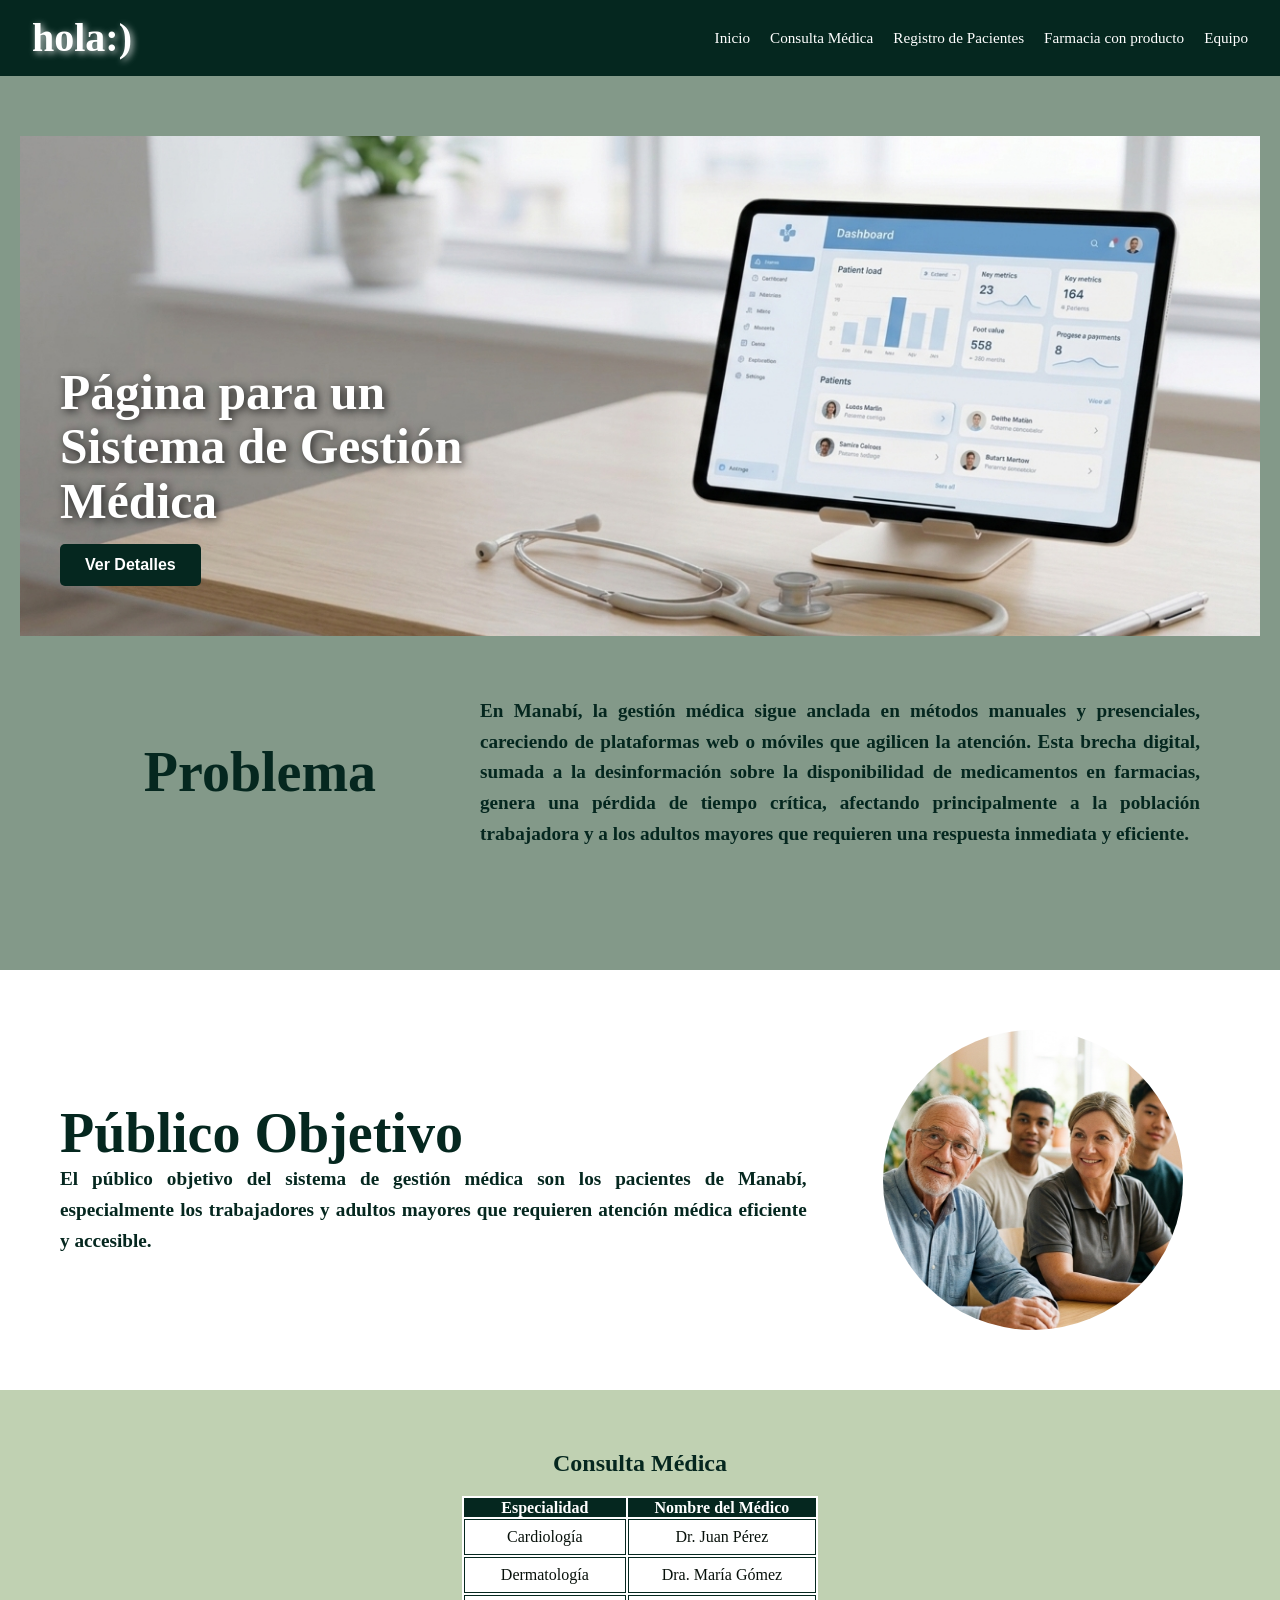
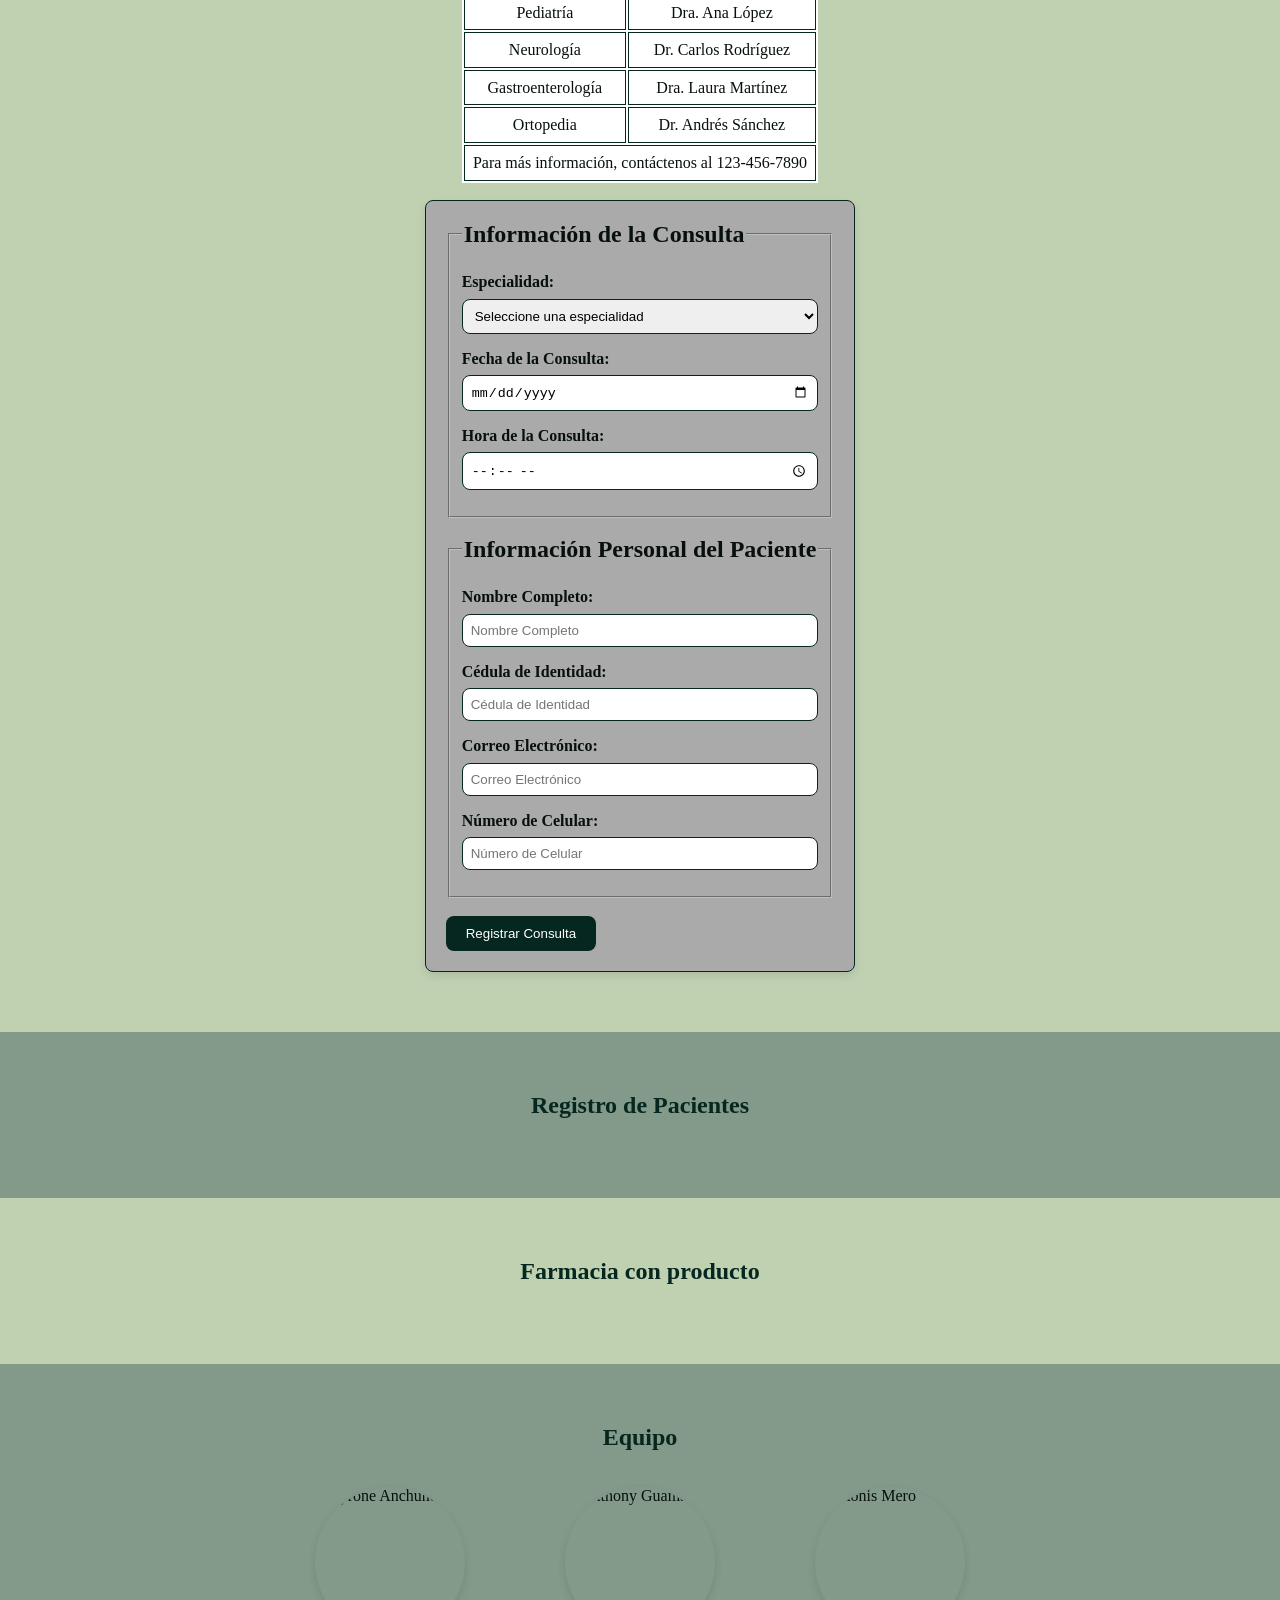
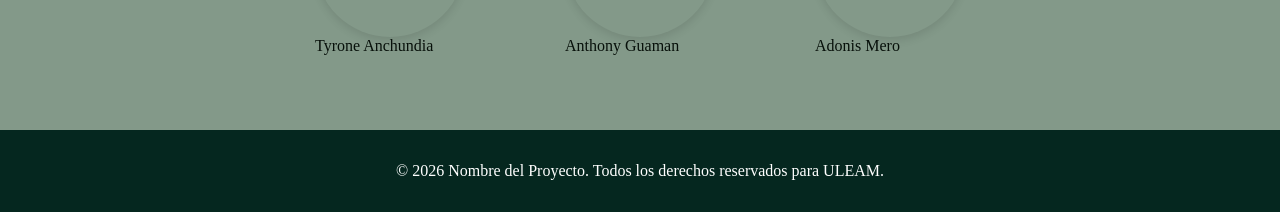
==== proyecto-au/index.html @ 06864430 "avanceproyecto4" ====
<!DOCTYPE html>
<html lang="es">
<head>
    <meta charset="UTF-8">
    <meta name="viewport" content="width=device-width, initial-scale=1.0">
    <meta name="description" content="">
    <link rel="stylesheet" href="styles.css">
    <title></title>
</head>
<body>
    <header>
    <nav aria-label="Navegación principal"> 
        <a href="#" class="nav-logo">hola:)</a>
        <div class="nav-links">
        <ul>
            <li><a href="#inicio">Inicio</a></li>
            <li><a href="#consulta">Consulta Médica</a></li>
            <li><a href="#registro">Registro de Pacientes</a></li>
            <li><a href="#farmacia">Farmacia con producto</a></li>
            <li><a href="#equipo">Equipo</a></li>
        </ul>  
        </div>
    </nav>
    </header>
    <main> 
        <section id="inicio">
            <div class="contenido-texto">
                <img src="imagenes/gestion_medica.png" alt="Fondo Médico" class="imagen-fondo">   
        
                <div class="bloque-cabecera">
                    <h1 class="titulo-frontal"> 
                        Página para un <br> Sistema de Gestión Médica 
                    </h1>
                    <a href="#equipo" class="boton-inicio">Ver Detalles</a>
                </div>
            </div>    
        
            <section id="problema" class="seccion-problema">
                <div class="columna-titulo">
                    <h2 class="titulo-problema">Problema</h2>
                </div>

                <div class="columna-texto">
                    <p>
                    En Manabí, la gestión médica sigue anclada en métodos manuales y presenciales, careciendo de plataformas web o móviles que agilicen la atención. Esta brecha digital, sumada a la desinformación sobre la disponibilidad de medicamentos en farmacias, genera una pérdida de tiempo crítica, afectando principalmente a la población trabajadora y a los adultos mayores que requieren una respuesta inmediata y eficiente.
                    </p>
                </div>
            </section>
        </section>
        <section class="publico_objetivo">
            <div class="texto-publico">
                <h2 class="titulo-publico-objetivo">Público Objetivo</h2>
                    <p>
                        El público objetivo del sistema de gestión médica son los pacientes de Manabí, especialmente los <strong>trabajadores</strong> y <strong>adultos mayores</strong> que requieren atención médica eficiente y accesible.
                    </p>
            </div>

            <div class="imagen-publico">
                <img src="imagenes/seccion_publico_objetivo.png" alt="publico objetivo">
            </div>
        </section>
        <section id="consulta" class="producto1">
            <h2> Consulta Médica </h2>
            <table class="tabla1">
                <thead>
                    <tr>
                        <th>Especialidad</th>
                        <th>Nombre del Médico</th>
                    </tr>
                </thead>
                <tbody>
                    <tr>
                        <td>Cardiología</td>
                        <td>Dr. Juan Pérez</td>
                    </tr>
                    <tr>
                        <td>Dermatología</td>
                        <td>Dra. María Gómez</td>
                    </tr>
                    <tr>
                        <td>Pediatría</td>
                        <td>Dra. Ana López</td>
                    </tr>
                    <tr>
                        <td>Neurología</td>
                        <td>Dr. Carlos Rodríguez</td>
                    </tr>
                    <tr>
                        <td>Gastroenterología</td>
                        <td>Dra. Laura Martínez</td>
                    </tr>
                    <tr>
                        <td>Ortopedia</td>
                        <td>Dr. Andrés Sánchez</td>
                    </tr>
                </tbody>
                <tfoot>
                    <tr>
                        <td colspan="2">Para más información, contáctenos al 123-456-7890</td>
                    </tr>
                </tfoot>
            </table>
            <br>
            <form action="#" class="formulario1">
                <fieldset>
                    <legend>Información de la Consulta</legend>
                    <label for="especialidad">Especialidad:</label>
                    <select id="especialidad" name="especialidad" required>
                        <option value="">Seleccione una especialidad</option>
                        <option value="cardiologia">Cardiología</option>
                        <option value="dermatologia">Dermatología</option>
                        <option value="pediatria">Pediatría</option>
                        <option value="neurologia">Neurología</option>
                        <option value="gastroenterologia">Gastroenterología</option>
                        <option value="ortopedia">Ortopedia</option>
                    </select>
                    <label for="fecha">Fecha de la Consulta:</label>
                    <input type="date" id="fecha" name="fecha" required>
                    <label for="hora">Hora de la Consulta:</label>
                    <input type="time" id="hora" name="hora" min="08:00" max="18:00" required>
                </fieldset>
                <br>
                <fieldset>
                    <legend>Información Personal del Paciente</legend>
                    <label for="nombre-completo">Nombre Completo:</label>
                    <input type="text" id="nombre-completo" name="nombre-completo" placeholder="Nombre Completo" required>
                    <label for="cedula">Cédula de Identidad:</label>
                    <input type="text" id="cedula" name="cedula" placeholder="Cédula de Identidad" required>
                    <label for="email">Correo Electrónico:</label>
                    <input type="email" id="email" name="email" placeholder="Correo Electrónico">
                    <label for="celular">Número de Celular:</label>
                    <input type="text" id="celular" name="celular" placeholder="Número de Celular">
                </fieldset>
                <br>
                <button type="submit">Registrar Consulta</button>
            </form>
        </section>
        <section id="registro" class="producto2">
            <h2> Registro de Pacientes </h2>
        </section>
        <section id="farmacia" class="producto3">
            <h2> Farmacia con producto </h2>
        </section>
        <section id="equipo"> 
        <h2>Equipo</h2>
        <div class="miembros">
            <figure>
                <img src="https://picsum.photos/200" alt="Tyrone Anchundia">
                <figcaption>Tyrone Anchundia</figcaption>
            </figure>
            <figure>
                <img src="https://picsum.photos/200" alt="Anthony Guaman">
                <figcaption>Anthony Guaman</figcaption>
            </figure>
            <figure>
                <img src="https://picsum.photos/200" alt="Adonis Mero">
                <figcaption>Adonis Mero</figcaption>
            </figure>
        </div>
    </section>
        </section>
    </main>
    <footer>   
        <p>&copy; 2026 Nombre del Proyecto. Todos los derechos reservados para ULEAM.</p>
    </footer>
</body>
</html>
---- proyecto-au/styles.css ----
@font-face {
    font-family: 'MiFuenteMedica';
    src: url('font/ResolideSerif_PERSONAL_USE_ONLY.otf'); 
    font-weight: normal;
    font-style: normal;
}

*, *::before, *::after {
    box-sizing: border-box;
}
:root {
    --color-primary: #839989; /*Fondo principal*/
    --color-secondary: #05271f; /*Fondo secundario*/
    --color-tertiary: #0c362d; /*Fondo terciario*/
    --color-quaternary: #c0d1b2; /*Fondo quaternario*/
    --color-quinary: #425851; /*Fondo quinary*/
    --color-text-title: #05271f; /*Texto de los títulos*/
    --color-text: #07100a; /*Texto principal*/
    --color-text-logo: #ffffff; /*Texto del logo*/
    --color-nav: #05271f; /*Fondo de la barra de navegación*/
    --color-text-nav: #ffffff; /*Texto de la barra de navegación*/
    --color-accent: #4CAF50; /*Color de acento*/
    --background-color: #f5f5f5; /*Color de fondo general*/
    --font-logo: "Segoe UI Black";
    --font-nav: "helvetica neue", sans-serif;
    --spacing-sm: 8px;
    --spacing-md: 16px;
    --spacing-lg: 32px;
    --spacing-xl: 64px;
    --radius: 8px;
}
.container {
    display: flex;  
    flex-direction: row;
    gap: 20px; 
    min-height: 100vh;
    background-color: var(--color-primary);
    padding: var(--spacing-lg);
}

body {
    margin: 0; 
    padding: 0;
    font-family: var(--font-body);
    font-size: 1rem;
    line-height: 1.1;
    color: var(--color-text);
}
h1, h2{
    color: var(--color-text-title);
    margin-top: 0;
    font-weight: bold;
}
a {
    color: var(--color-tertiary);
    text-decoration: none;
    transition: color 0.2s; 
}
a:hover {
    color: var(--color-accent);
}
img {
    max-width: 100%; 
    height: auto;
    display: block;
}
nav {
    display: flex; 
    justify-content: space-between; 
    align-items: center; 
    padding: var(--spacing-md) var(--spacing-lg);
    background-color: var(--color-nav);
}
.nav-logo {
    color: var(--color-text-logo);
    font-size: 2.5rem;
    font-family: var(--font-logo);
    font-weight: bold;
    text-decoration: none; 
    flex-shrink: 0;
    text-shadow: 2px 2px 7px rgba(255, 255, 255, 0.8);

}
.nav-logo:hover {
    color: var(--color-accent);
}
.nav-links ul {
    display: flex; 
    gap: 20px;
    list-style: none;
    margin: 0;
    padding: 0;
    white-space: nowrap;
}
.nav-links a {
    color: var(--color-text-nav);
    text-decoration: none;
    font-family: var(--text-nav);
    font-size: 0.95rem;
    padding-bottom: 2px;
    border-bottom: 2px solid transparent;
    transition: color 0.3s, border-color 0.3s;
}
.nav-links a:hover {
    color: var(--color-accent);
    border-bottom-color: var(--color-accent);
}
#inicio {
    padding: 60px 20px;
    background-color: var(--color-primary);
    text-align: center;
}

.contenido-texto {
    position: relative;
    width: 100%;
    height: 500px; 
    overflow: hidden;
    background-color: #f0f0f0; 
}

.imagen-fondo {
    width: 100%;
    height: 100%;
    object-fit: cover; 
    display: block;
}

.bloque-cabecera {
    position: absolute;
    bottom: 50px; 
    left: 40px;   
    display: flex;
    flex-direction: column; 
    align-items: flex-start; 
    gap: 15px; 
}

.titulo-frontal {
    margin: 0;
    color: white;
    font-family: 'TuFuenteDeDafont', serif; 
    font-size: 3.1rem;
    text-shadow: 2px 2px 10px rgba(0,0,0,0.8);
    max-width: 500px;
    line-height: 1.1;
    display: block;
    text-align: left;
}
.boton-inicio {
    display: inline-block;
    padding: 12px 25px;
    background-color: var(--color-nav); 
    color: white;
    text-decoration: none;
    font-weight: bold;
    border-radius: 5px;
    transition: 0.3s;
    font-family: sans-serif;
}

.boton-inicio:hover {
    background-color: var(--color-nav); 
    transform: scale(1.05); 
}

/* Opcional: Desplazamiento suave al hacer clic */
html {
    scroll-behavior: smooth;
}       

.seccion-problema {
    display: flex;         
    align-items: center;   
    padding: 60px;         
    gap: 40px;             
}

.columna-titulo {
    flex: 1;               
    text-align: center;    
}

.titulo-problema {
    font-size: 3.5rem;
    color: var(--color-text-title);
    font-family: serif;    
    margin: 0;
}

.columna-texto {
    flex: 2;               
}

.columna-texto p {
    font-size: 1.2rem;
    line-height: 1.6;
    margin: 0;
    color: var(--color-nav);
    text-align: justify;
    font-weight: bold ;
}




.publico_objetivo {
    display: flex;          
    align-items: center;   
    justify-content: space-between;
    padding: 60px;
    gap: 40px;
}
.titulo-publico-objetivo {
    font-size: 3.5rem;
    color: var(--color-text-title);
    font-family: serif;    
    margin: 0;
}

.texto-publico {
    flex: 2;    
}

.texto-publico p {
    font-size: 1.2rem;
    line-height: 1.6;
    margin: 0;
    color: var(--color-nav);
    text-align: justify;
    font-weight: bold ;
}

.imagen-publico {
    flex: 1;                
    display: flex;
    justify-content: center;
}

.imagen-publico img {
    width: 300px;           
    height: 300px;          
    object-fit: cover;      
    border-radius: 50%;     
}





.producto1 {
    display: flex;
    flex-direction: column;
    align-items: center;
    padding: 60px 20px;
    background-color: var(--color-quaternary);
}
.tabla1 {
    background-color: white;
}
.tabla1 th {
    background-color: var(--color-secondary);
    color: white;
}
.tabla1 td {
    border: 1px solid var(--color-secondary);
    padding: 8px;
    text-align: center;
}
.formulario1 {
    color: var(--color-text);
    background-color: #aaaaaa;
    text-align: left;
    padding: 20px;
    border-radius: var(--radius);
    box-shadow: 0 4px 8px rgba(0,0,0,0.1);
    border: var(--color-secondary) solid 1px;
}
.formulario1 legend {
    font-size: 1.5rem;
    font-weight: bold;
    margin-bottom: 20px;
}
.formulario1 label {
    display: block;
    margin-bottom: 8px;
    font-weight: bold;
}
.formulario1 input, .formulario1 select {
    width: 100%;
    padding: 8px;
    margin-bottom: 16px;
    border: 1px solid var(--color-secondary);
    border-radius: var(--radius);
}
.formulario1 button {
    background-color: var(--color-secondary);
    color: white;
    border: none;
    padding: 10px 20px;
    border-radius: var(--radius);
    cursor: pointer;
    transition: var(--background-color) 0.3s;
}
.formulario1 button:hover {
    background-color: var(--color-quinary);
}     
.producto2 {
    display: flex;
    flex-direction: column;
    align-items: center;
    padding: 60px 20px;
    background-color: var(--color-primary);
}
.producto3 {
    display: flex;
    flex-direction: column;
    align-items: center;
    padding: 60px 20px;
    background-color: var(--color-quaternary);
}
#equipo {
    display: flex;
    flex-direction: column;
    align-items: center;
    padding: 60px 20px;
    background-color: var(--color-primary);
}
.miembros {
    display: flex;
    flex-direction: row;
    justify-content: center;
    gap: 20px;
    align-items: center;
}
#equipo img {
    width:150px;
    height:150px;
    border-radius:50%;
    box-shadow: 0 4px 8px rgba(0,0,0,0.1);
}
footer {
    text-align: center;
    padding: var(--spacing-md);
    background-color: var(--color-nav);
    color: var(--color-text-nav);
}
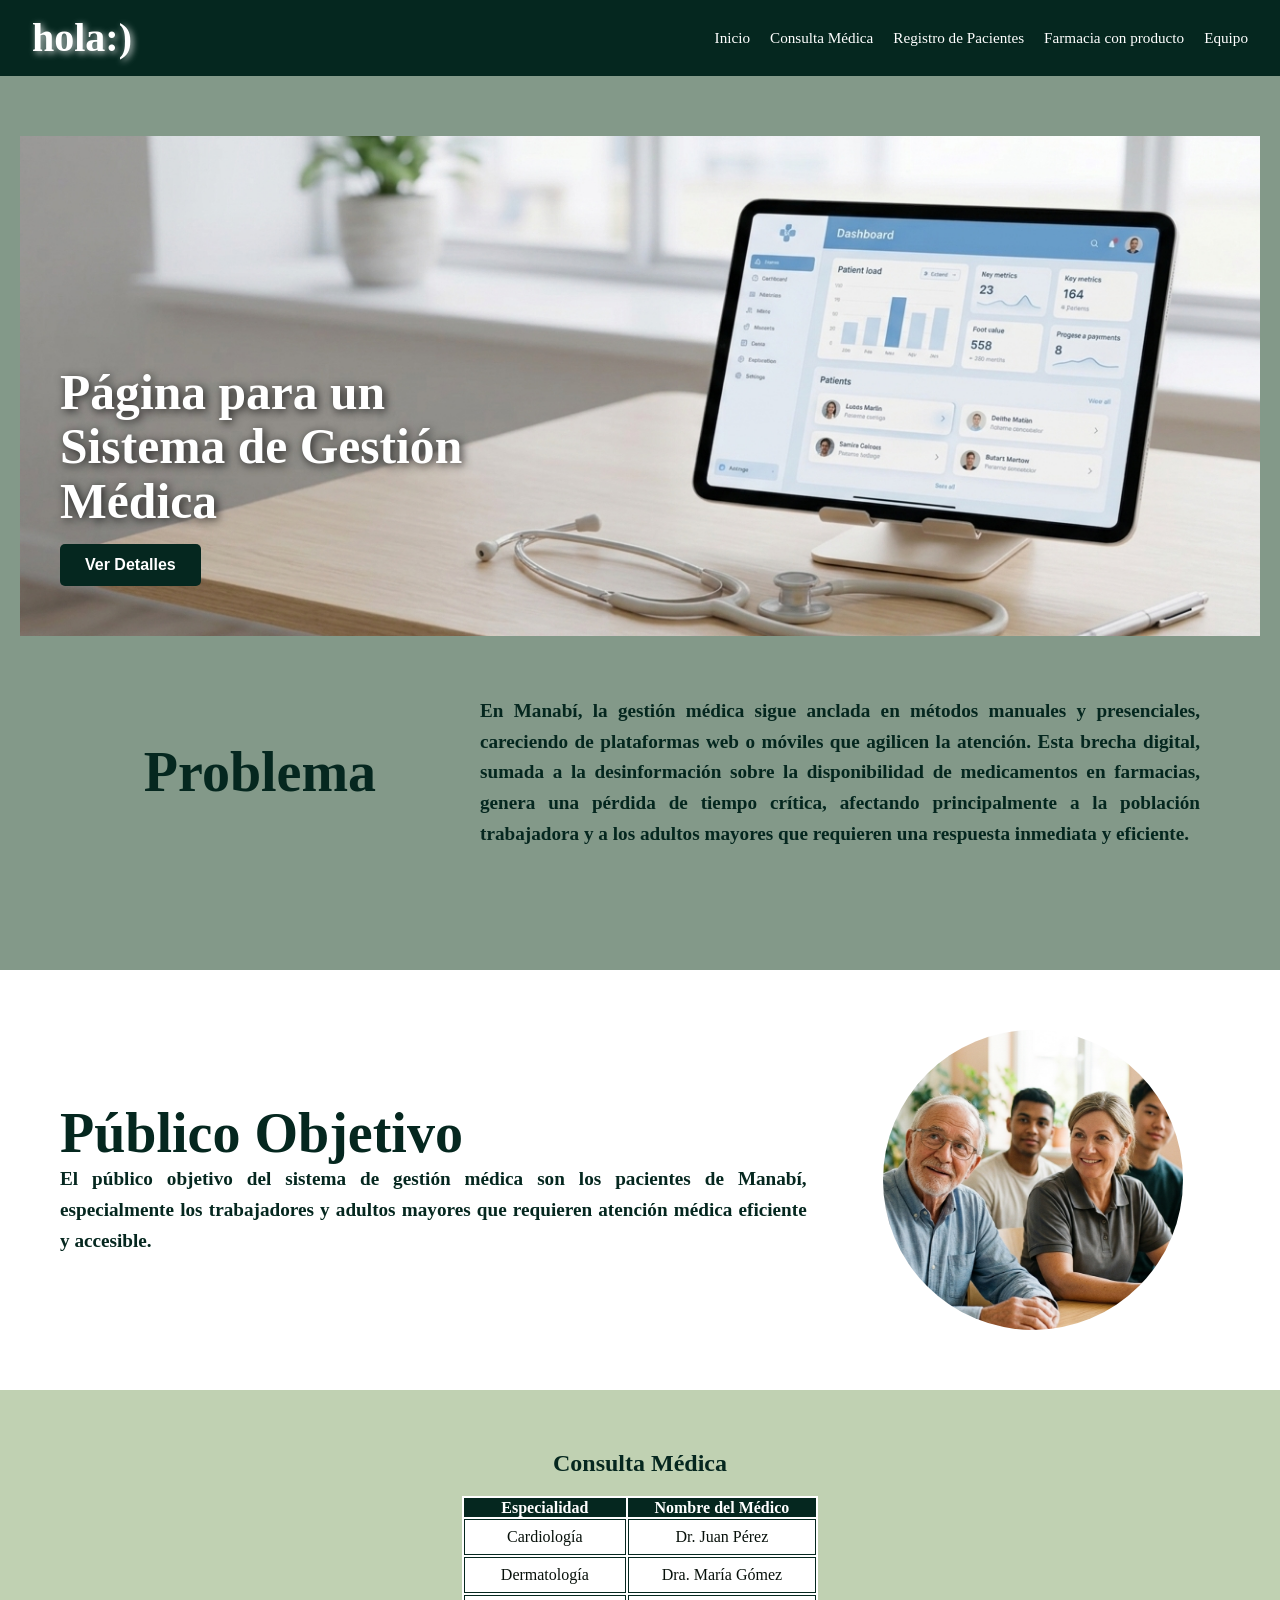
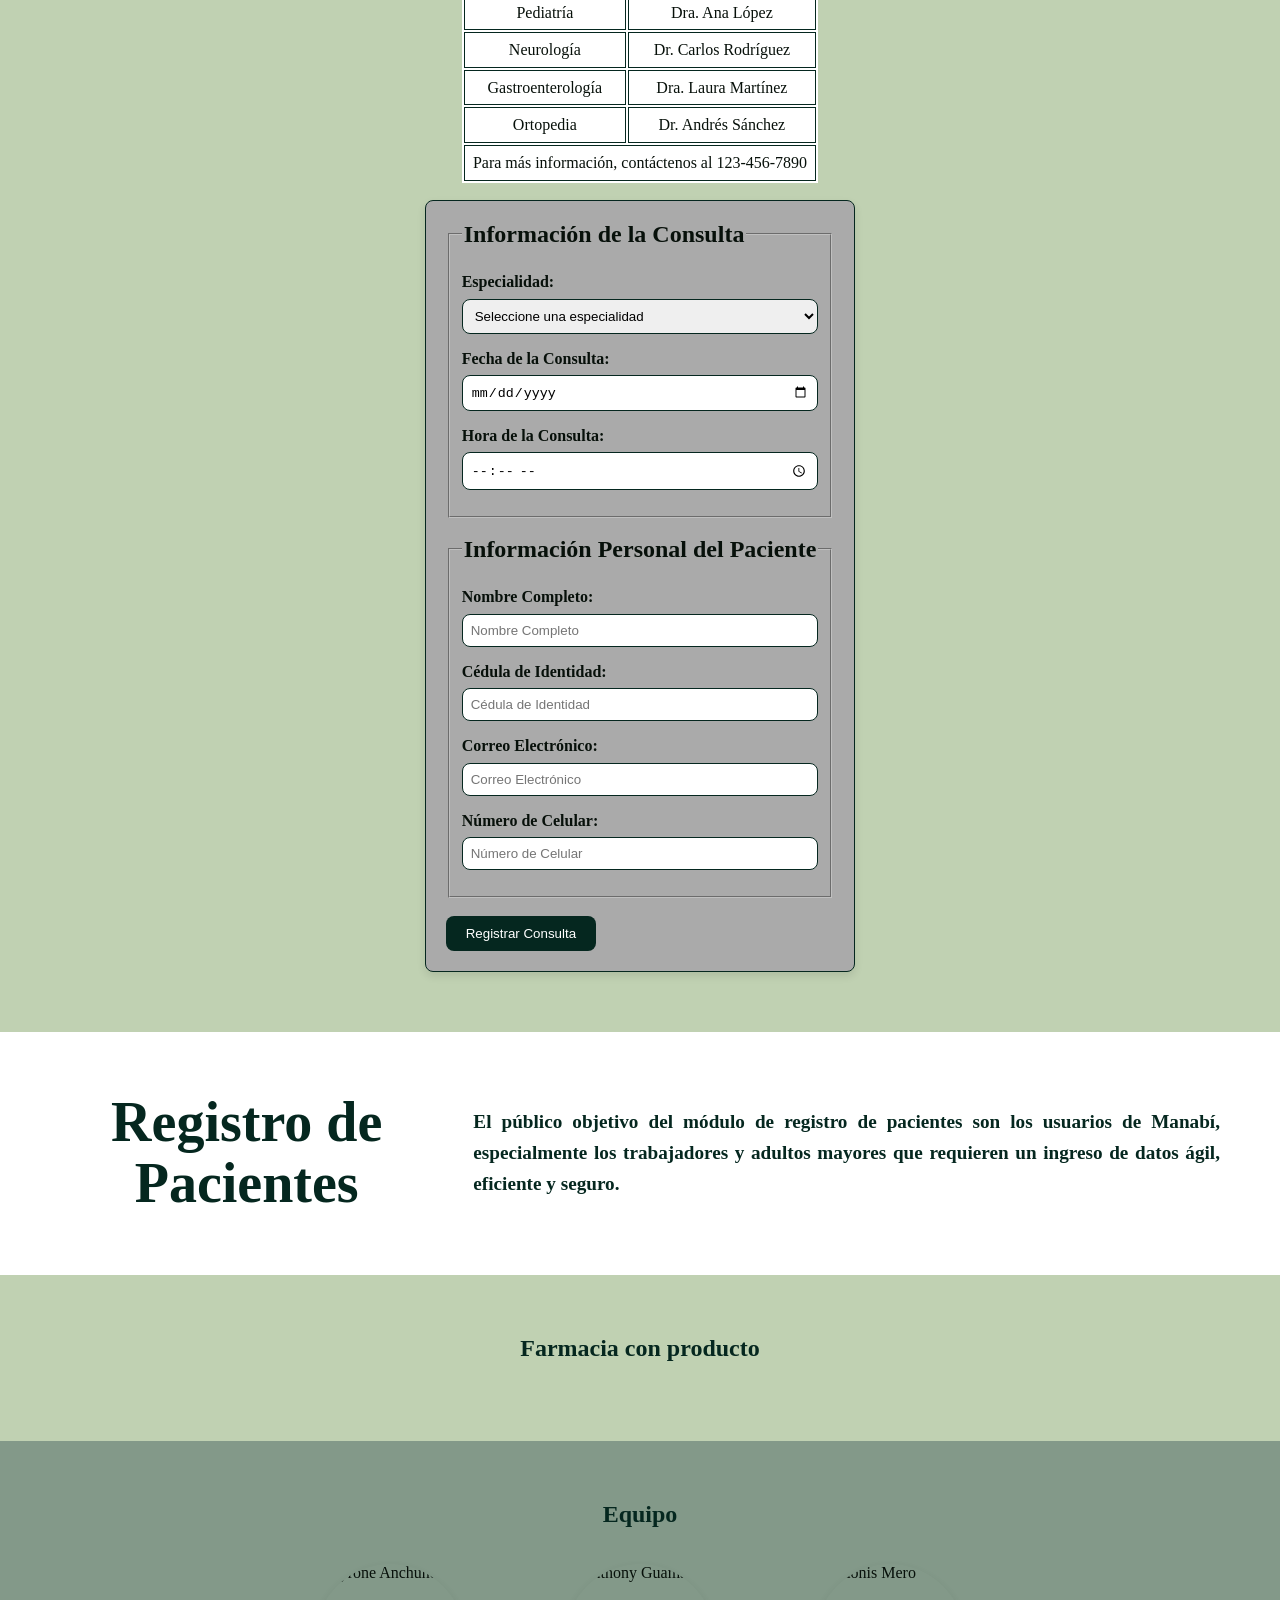
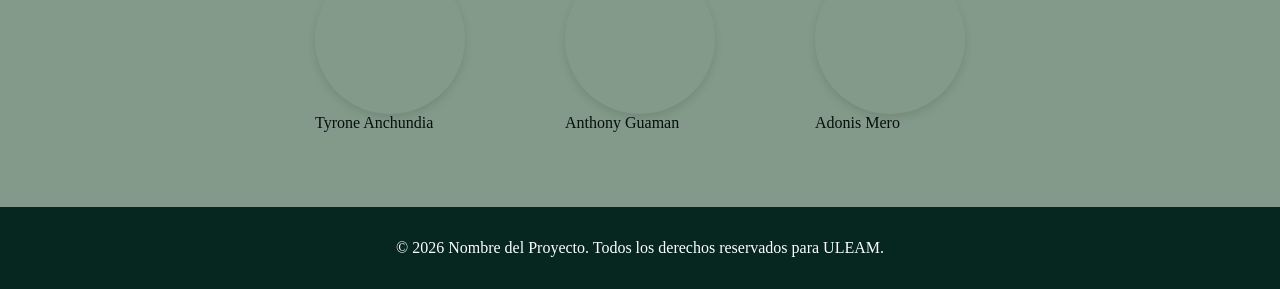
==== commit 96809788: "Avance seccion Registro" ====
--- a/proyecto-au/index.html
+++ b/proyecto-au/index.html
@@ -136,7 +136,15 @@
             </form>
         </section>
         <section id="registro" class="producto2">
-            <h2> Registro de Pacientes </h2>
+            <div class="columna-titulo">
+                <h2 class="titulo-registro">Registro de Pacientes</h2>
+            </div>
+
+            <div class="columna-texto">
+                <p>
+                    El <strong>público objetivo</strong> del módulo de <strong>registro de pacientes</strong> son los usuarios de Manabí, especialmente los <strong>trabajadores</strong> y <strong>adultos mayores</strong> que requieren un <strong>ingreso de datos ágil</strong>, <strong>eficiente</strong> y <strong>seguro</strong>.
+                </p>
+            </div>
         </section>
         <section id="farmacia" class="producto3">
             <h2> Farmacia con producto </h2>
--- a/proyecto-au/styles.css
+++ b/proyecto-au/styles.css
@@ -306,11 +306,35 @@
     background-color: var(--color-quinary);
 }     
 .producto2 {
-    display: flex;
-    flex-direction: column;
-    align-items: center;
-    padding: 60px 20px;
-    background-color: var(--color-primary);
+    display: flex;         
+    align-items: center;   
+    padding: 60px;         
+    gap: 40px;             
+}
+
+.titulo-registro {
+    font-size: 3.5rem;
+    color: var(--color-text-title);
+    font-family: serif;    
+    margin: 0;
+}
+
+.columna-titulo {
+    flex: 1;               
+    text-align: center;    
+}
+
+.columna-texto {
+    flex: 2;               
+}
+
+.columna-texto p {
+    font-size: 1.2rem;
+    line-height: 1.6;
+    margin: 0;
+    color: var(--color-nav);
+    text-align: justify;
+    font-weight: bold;
 }
 .producto3 {
     display: flex;
@@ -344,4 +368,4 @@
     padding: var(--spacing-md);
     background-color: var(--color-nav);
     color: var(--color-text-nav);
-}+}
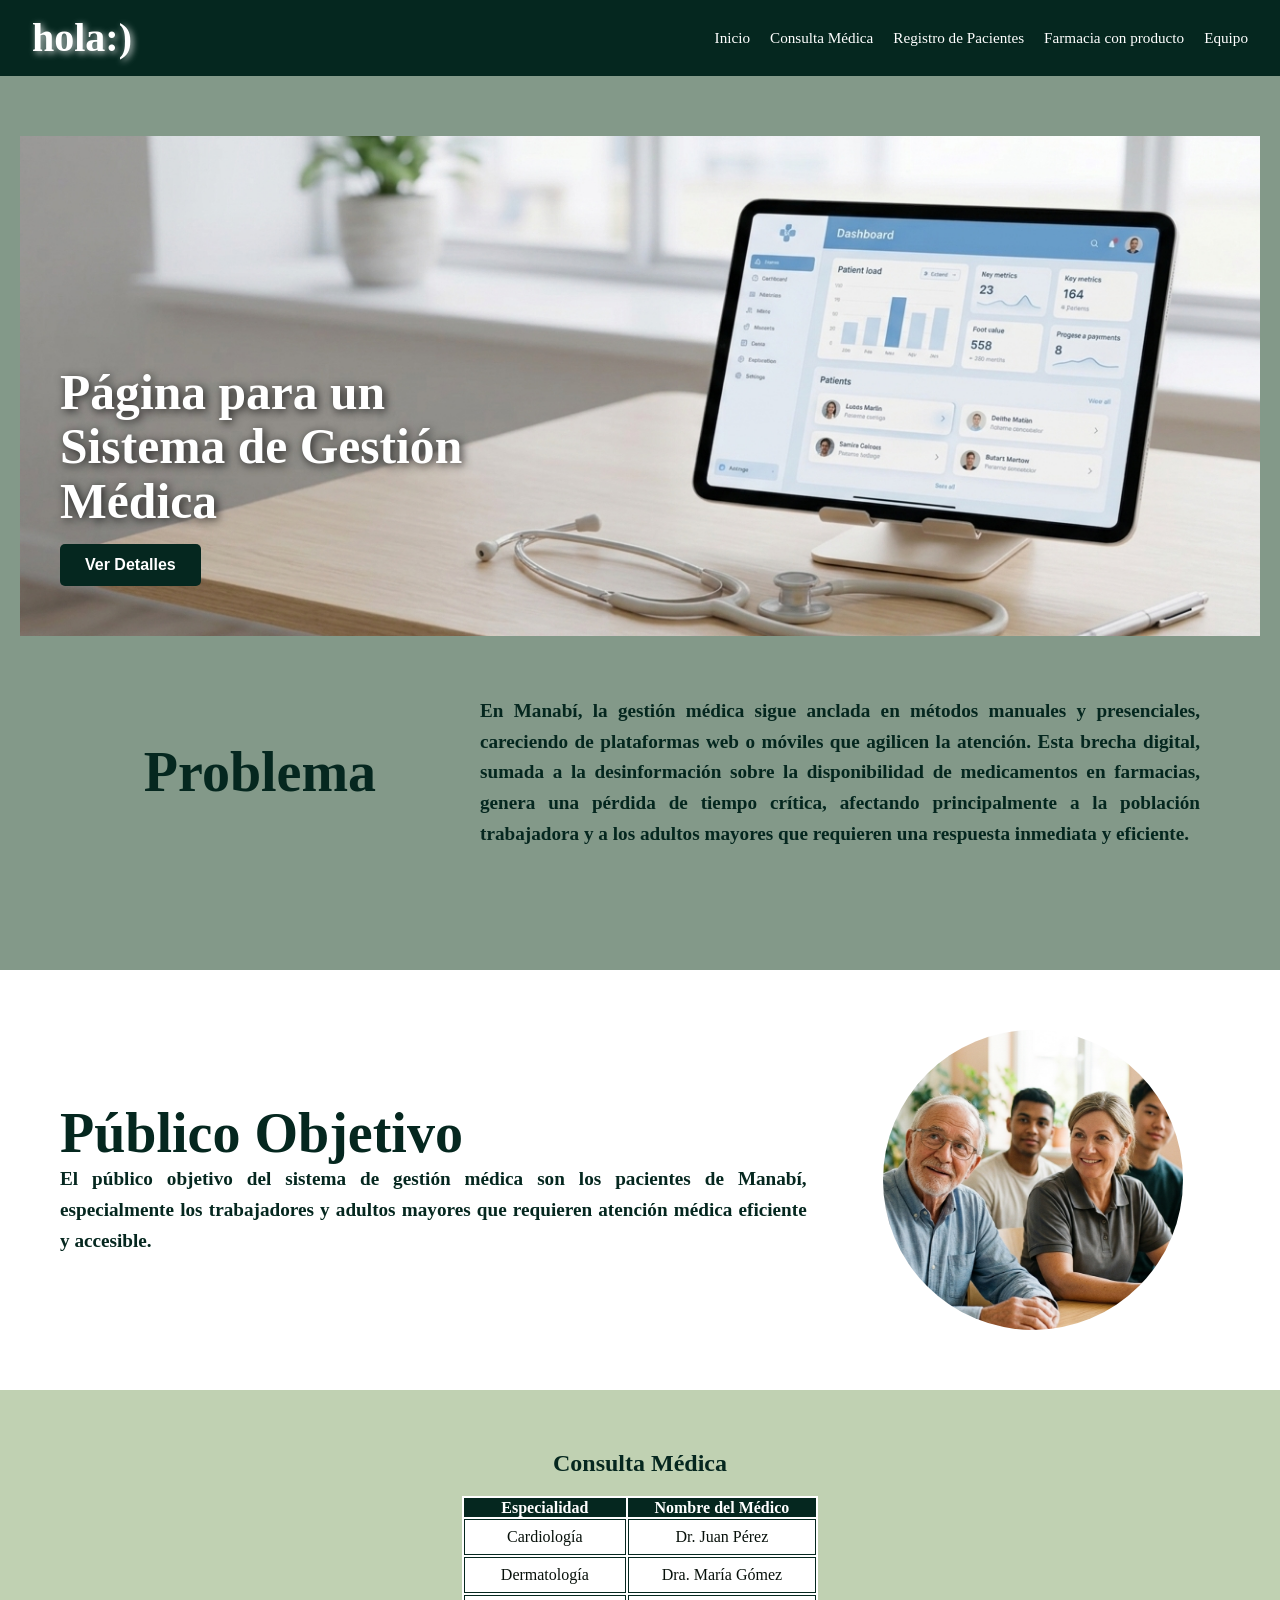
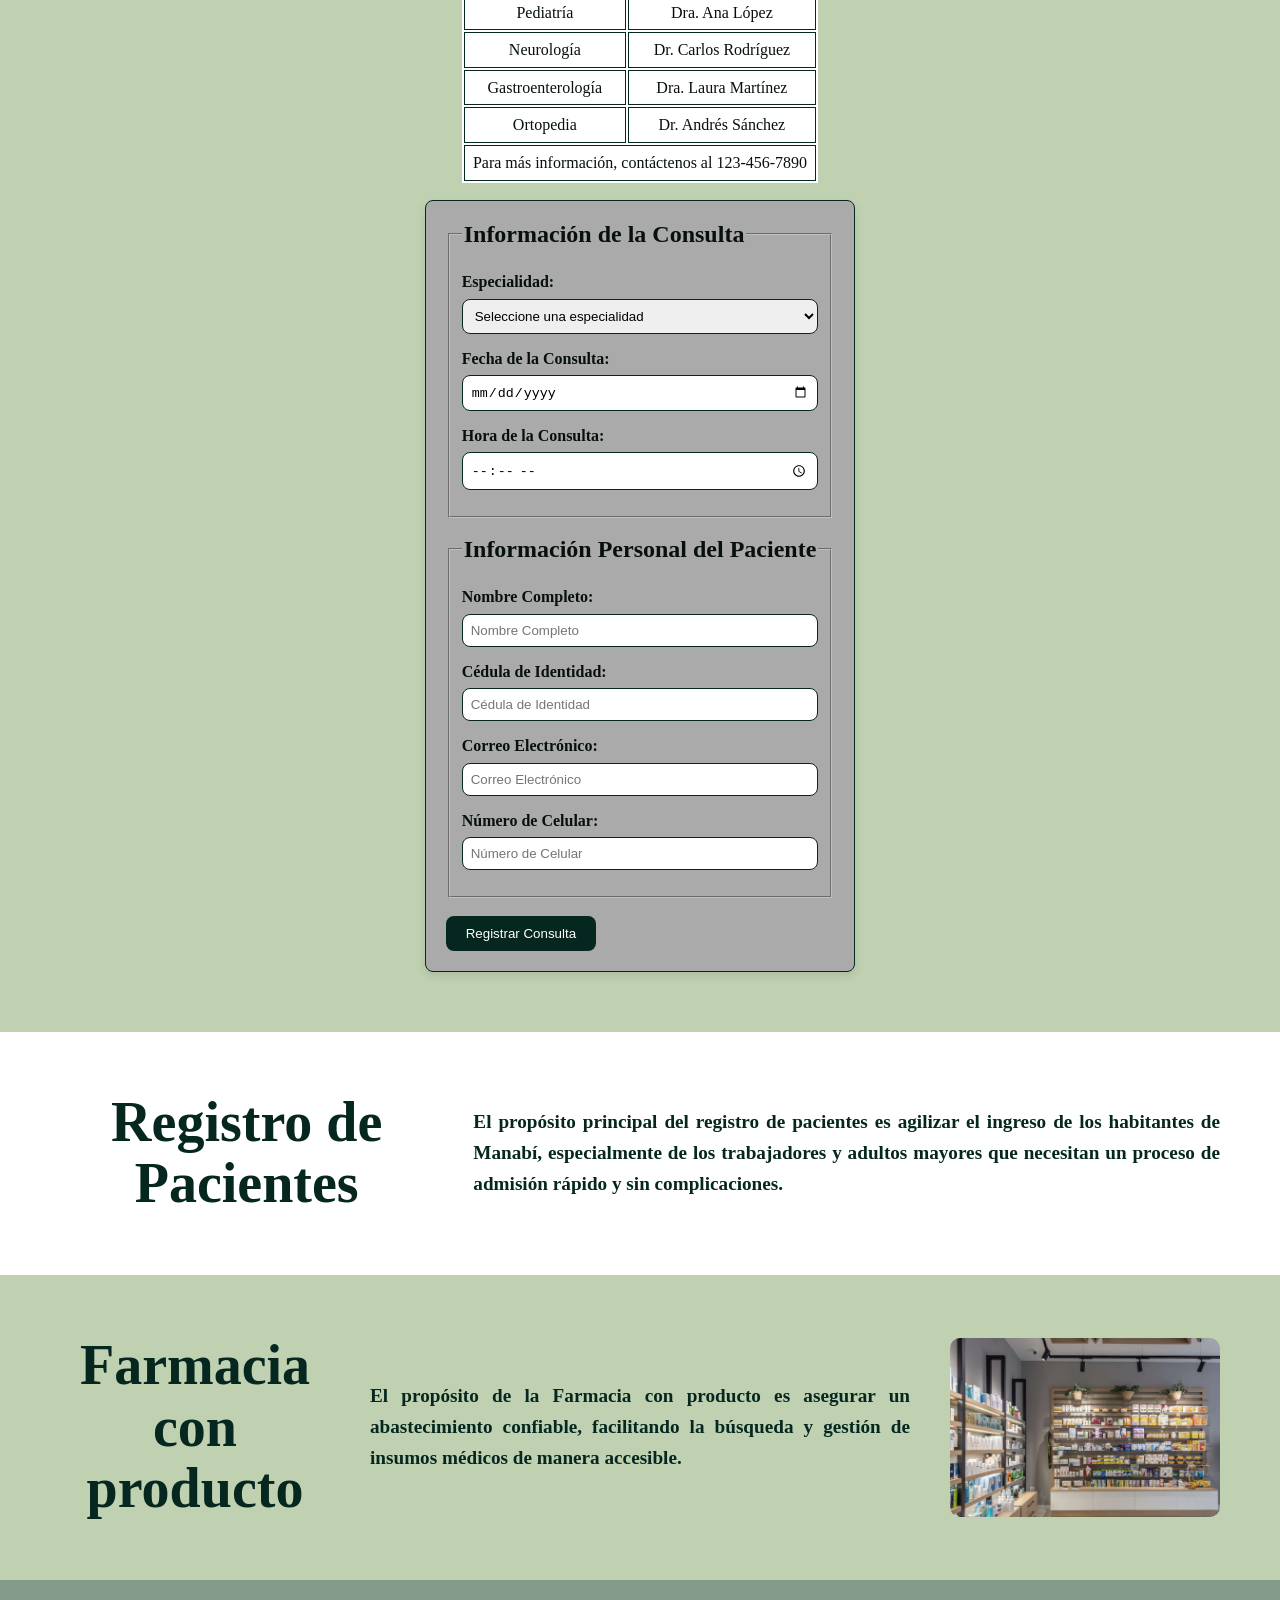
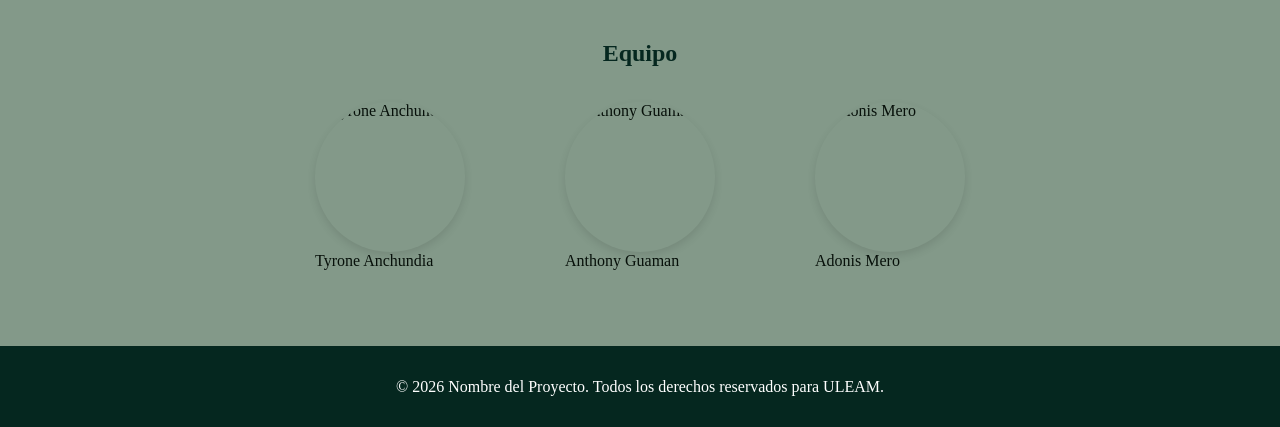
==== commit 8b52735e: "Avance seccion Farmacia" ====
--- a/proyecto-au/index.html
+++ b/proyecto-au/index.html
@@ -142,12 +142,23 @@
 
             <div class="columna-texto">
                 <p>
-                    El <strong>público objetivo</strong> del módulo de <strong>registro de pacientes</strong> son los usuarios de Manabí, especialmente los <strong>trabajadores</strong> y <strong>adultos mayores</strong> que requieren un <strong>ingreso de datos ágil</strong>, <strong>eficiente</strong> y <strong>seguro</strong>.
+                    El propósito principal del <strong>registro de pacientes</strong> es agilizar el ingreso de los habitantes de Manabí, especialmente de los trabajadores y adultos mayores que necesitan un proceso de admisión rápido y sin complicaciones.
                 </p>
             </div>
         </section>
         <section id="farmacia" class="producto3">
-            <h2> Farmacia con producto </h2>
+            <div class="columna-titulo">
+                <h2 class="titulo-farmacia">Farmacia con producto</h2>
+            </div>
+
+        <div class="columna-texto">
+            <p>
+                El propósito de la Farmacia con producto es asegurar un abastecimiento confiable, facilitando la búsqueda y gestión de insumos médicos de manera accesible.
+            </p>
+        </div>
+        <div class="imagen-farmacia">
+            <img src="imagenes/imagen_farmacia_con_productos.png" alt="farmacia con productos">
+        </div>
         </section>
         <section id="equipo"> 
         <h2>Equipo</h2>
--- a/proyecto-au/styles.css
+++ b/proyecto-au/styles.css
@@ -337,11 +337,30 @@
     font-weight: bold;
 }
 .producto3 {
-    display: flex;
-    flex-direction: column;
-    align-items: center;
-    padding: 60px 20px;
+    display: flex;         
+    align-items: center;   
+    padding: 60px;         
+    gap: 40px; 
     background-color: var(--color-quaternary);
+}
+
+.titulo-farmacia {
+    font-size: 3.5rem;
+    color: var(--color-text-title);
+    font-family: serif;    
+    margin: 0;
+}
+
+.imagen-farmacia {
+    flex: 1; /* Le da un ancho proporcional similar al título. Puedes cambiar a flex: 2 si la quieres más grande */
+    display: flex;
+    justify-content: center; /* Centra la imagen dentro de su columna */
+}
+
+.imagen-farmacia img {
+    max-width: 100%;
+    height: auto;
+    border-radius: 10px;
 }
 #equipo {
     display: flex;
